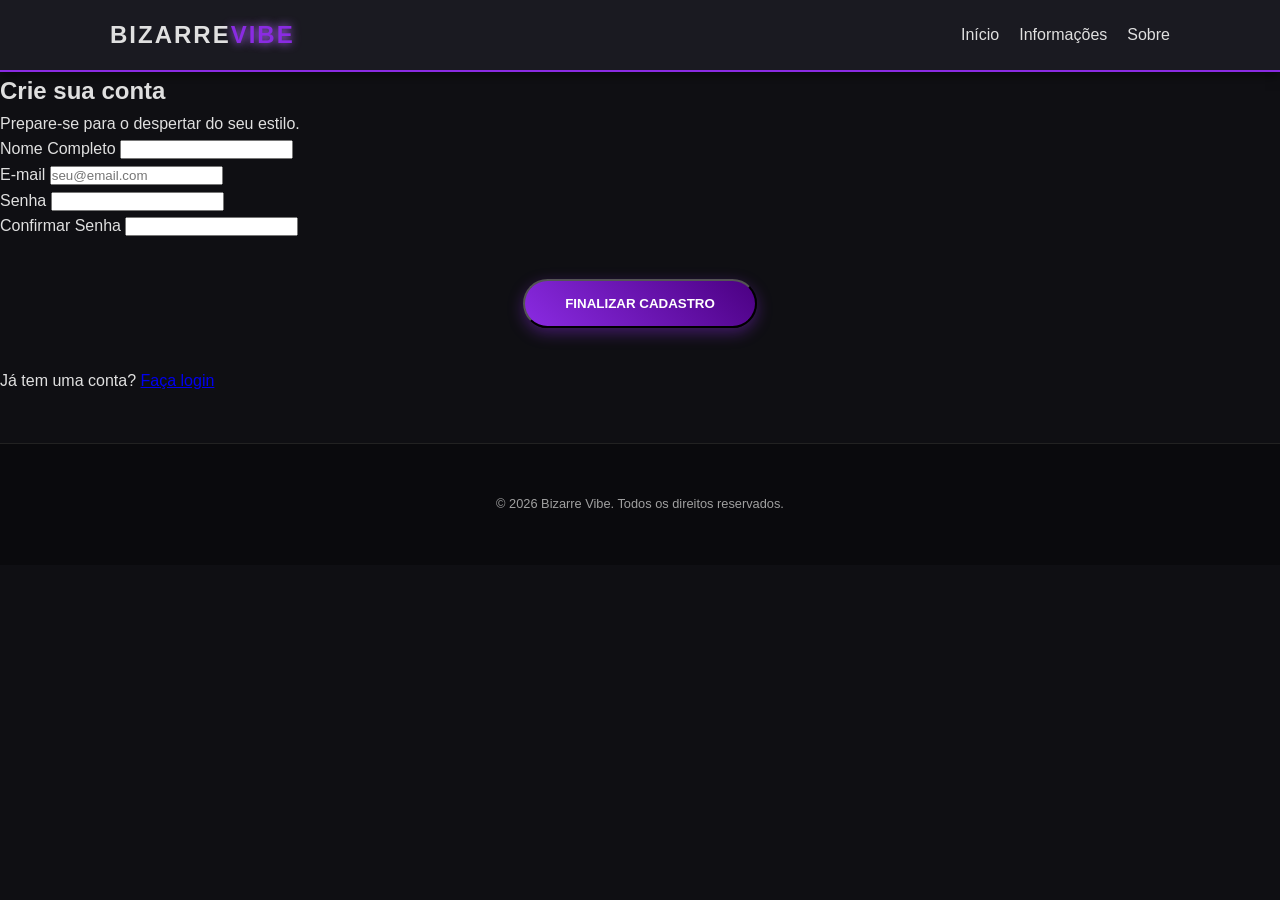
==== cadastro.html @ b36dcb32 "Update cadastro.html" ====
<!DOCTYPE html>
<html lang="pt-br">
<head>
    <meta charset="UTF-8">
    <meta name="viewport" content="width=device-width, initial-scale=1.0">
    <title>Cadastro - Bizarre Vibe</title>
    <link rel="stylesheet" href="style.css">
</head>
<body class="cadastro-body">
    <header>
        <div class="header-container">
            <div class="logo">Bizarre<span>Vibe</span></div>
            <nav>
                <ul>
                    <li><a href="index.html">Início</a></li>
                    <li><a href="index.html#informacoes">Informações</a></li>
                    <li><a href="#">Sobre</a></li>
                </ul>
            </nav>
        </div>
    </header>

    <main class="form-wrapper">
        <div class="form-container">
            <h2>Crie sua conta</h2>
            <p>Prepare-se para o despertar do seu estilo.</p>
            
            <form action="#">
                <div class="input-group">
                    <label for="nome">Nome Completo</label>
                    <input type="text" id="nome" required>
                </div>

                <div class="input-group">
                    <label for="email">E-mail</label>
                    <input type="email" id="email" placeholder="seu@email.com" required>
                </div>

                <div class="input-group">
                    <label for="senha">Senha</label>
                    <input type="password" id="senha" required>
                </div>

                <div class="input-group">
                    <label for="confirmar-senha">Confirmar Senha</label>
                    <input type="password" id="confirmar-senha"  required>
                </div>

                <button type="submit" class="btn">Finalizar Cadastro</button>
            </form>
            
            <p class="login-link">Já tem uma conta? <a href="#">Faça login</a></p>
        </div>
    </main>

    <footer>
        <p>&copy; 2026 Bizarre Vibe. Todos os direitos reservados.</p>
    </footer>
</body>
</html>
---- style.css ----
/* Variáveis de Cores */
:root {
    --fundo-escuro: #0f0f13;
    --fundo-card: #1a1a21;
    --roxo-principal: #8a2be2;
    --roxo-brilho: #b066ff;
    --detalhe-ouro: #ffdf00;
    --texto-claro: #e0e0e0;
    --texto-cinza: #a0a0a0;
}

/* Configurações Gerais */
* {
    margin: 0;
    padding: 0;
    box-sizing: border-box;
}

body {
    background-color: var(--fundo-escuro);
    color: var(--texto-claro);
    font-family: 'Segoe UI', Tahoma, Geneva, Verdana, sans-serif;
    line-height: 1.6;
}

/* Header e Navegação */
header {
    background-color: var(--fundo-card); /* Cor sólida cinza escuro */
    padding: 1rem 0;
    border-bottom: 2px solid var(--roxo-principal);
    position: sticky;
    top: 0;
    z-index: 1000;
    box-shadow: 0 4px 10px rgba(0, 0, 0, 0.5); /* Sombra para dar profundidade */
}

.header-container {
    max-width: 1100px;
    margin: 0 auto;
    display: flex;
    justify-content: space-between;
    align-items: center;
    padding: 0 20px;
}

.logo {
    font-size: 1.5rem;
    font-weight: bold;
    text-transform: uppercase;
    letter-spacing: 2px;
}

.logo span {
    color: var(--roxo-principal);
    text-shadow: 0 0 10px var(--roxo-brilho);
}

nav ul {
    list-style: none;
    display: flex;
    gap: 20px;
}

nav a {
    text-decoration: none;
    color: var(--texto-claro);
    font-weight: 500;
    transition: 0.3s;
}

nav a:hover {
    color: var(--detalhe-ouro);
}

/* Hero Section */
.hero {
    height: 40vh;
    display: flex;
    flex-direction: column;
    justify-content: center;
    align-items: center;
    text-align: center;
    background: linear-gradient(to bottom, rgba(15, 15, 19, 0.5), var(--fundo-escuro)),
                url('sua-imagem-de-fundo.jpg') center/cover; /* Opcional */
}

.hero h1 {
    font-size: 3.5rem;
    color: var(--detalhe-ouro);
    text-shadow: 3px 3px 0px var(--roxo-principal);
    margin-bottom: 10px;
}

/* Seção de Informações */
#informacoes {
    max-width: 1100px;
    margin: 50px auto;
    padding: 0 20px;
}

#informacoes h2 {
    text-align: center;
    margin-bottom: 40px;
    color: var(--roxo-brilho);
    font-size: 2rem;
}

.informacao-grade {
    display: grid;
    grid-template-columns: repeat(2, 1fr); 
    gap: 20px;
    max-width: 900px;
    margin: 0 auto;
}

.informacao {
    background-color: var(--fundo-card);
    padding: 25px;
    border-radius: 12px;
    border: 1px solid rgba(138, 43, 226, 0.3);
    display: flex;
    flex-direction: column;
    justify-content: flex-start;
    text-align: left;
}

.informacao:hover {
    transform: translateY(-5px);
    border-color: var(--roxo-principal);
    box-shadow: 0 10px 20px rgba(0,0,0,0.5);
}

.informacao h3 {
    color: var(--detalhe-ouro);
    margin-bottom: 15px;
}

.informacao p {
    color: var(--texto-cinza);
    font-size: 0.95rem;
}

/* Botão Principal */
.btn {
    display: block;
    width: fit-content;
    margin: 40px auto;
    padding: 15px 40px;
    background: linear-gradient(45deg, var(--roxo-principal), #4b0082);
    color: white;
    text-decoration: none;
    font-weight: bold;
    border-radius: 50px;
    text-transform: uppercase;
    box-shadow: 0 5px 15px rgba(138, 43, 226, 0.4);
    transition: 0.3s;
}

.btn:hover {
    transform: scale(1.1);
    box-shadow: 0 0 25px var(--roxo-brilho);
}

/* Footer */
footer {
    text-align: center;
    padding: 40px 20px;
    background-color: #0a0a0d;
    border-top: 1px solid #222;
    margin-top: 50px;
}

footer p {
    font-size: 0.8rem;
    color: var(--texto-cinza);
    margin: 10px 0;
}

footer a {
    color: var(--roxo-brilho);
    text-decoration: none;
    margin: 0 10px;
}
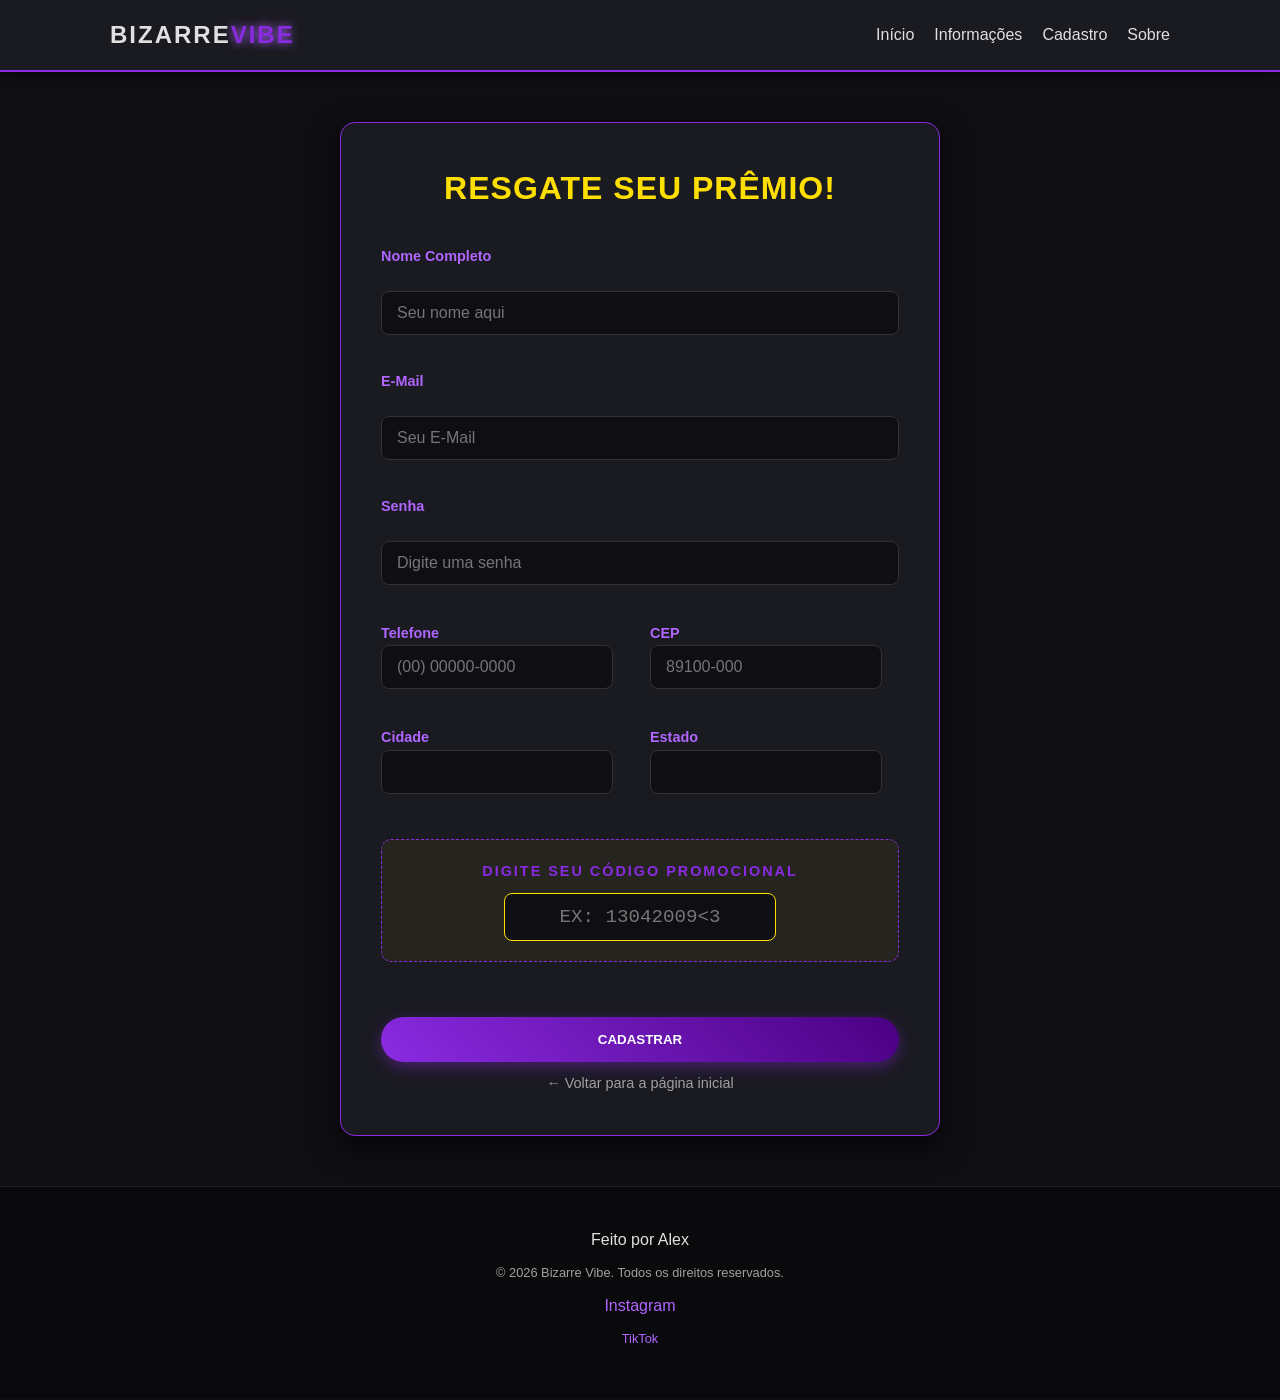
==== commit b9ed04b9: "<3" ====
--- a/cadastro.html
+++ b/cadastro.html
@@ -1,12 +1,15 @@
 <!DOCTYPE html>
-<html lang="pt-br">
+<html lang="pt-BR">
+
 <head>
     <meta charset="UTF-8">
     <meta name="viewport" content="width=device-width, initial-scale=1.0">
-    <title>Cadastro - Bizarre Vibe</title>
-    <link rel="stylesheet" href="style.css">
+    <title>Cadastro de código</title>
+    <link rel="stylesheet" href="css/style.css">
 </head>
-<body class="cadastro-body">
+
+<body>
+
     <header>
         <div class="header-container">
             <div class="logo">Bizarre<span>Vibe</span></div>
@@ -14,47 +17,68 @@
                 <ul>
                     <li><a href="index.html">Início</a></li>
                     <li><a href="index.html#informacoes">Informações</a></li>
-                    <li><a href="#">Sobre</a></li>
+                    <li><a href="cadastro.html">Cadastro</a></li>
+                    <li><a href="#sobre">Sobre</a></li>
+                    </li>
                 </ul>
             </nav>
         </div>
     </header>
 
-    <main class="form-wrapper">
-        <div class="form-container">
-            <h2>Crie sua conta</h2>
-            <p>Prepare-se para o despertar do seu estilo.</p>
-            
-            <form action="#">
-                <div class="input-group">
-                    <label for="nome">Nome Completo</label>
-                    <input type="text" id="nome" required>
-                </div>
+    <section id="cadastro" class="products">
+        <h2 class="section-title">
+            <p>Resgate seu prêmio!</p>
+        </h2>
+ <form method="post">
+    <label for="nome">Nome Completo</label>
+    <input type="text" id="nome" placeholder="Seu nome aqui" required>
 
-                <div class="input-group">
-                    <label for="email">E-mail</label>
-                    <input type="email" id="email" placeholder="seu@email.com" required>
-                </div>
+    <label for="email">E-Mail</label>
+    <input type="email" id="email" placeholder="Seu E-Mail" required>
 
-                <div class="input-group">
-                    <label for="senha">Senha</label>
-                    <input type="password" id="senha" required>
-                </div>
+    <label for="senha">Senha</label>
+    <input type="password" id="senha" placeholder="Digite uma senha" required>
 
-                <div class="input-group">
-                    <label for="confirmar-senha">Confirmar Senha</label>
-                    <input type="password" id="confirmar-senha"  required>
-                </div>
+    <div>
+        <label>Telefone</label>
+        <input type="tel" id="telefone" placeholder="(00) 00000-0000" required>
+    </div>
+    <div>
+        <label>CEP</label>
+        <input type="text" id="cep" placeholder="89100-000" required>
+    </div>
 
-                <button type="submit" class="btn">Finalizar Cadastro</button>
-            </form>
-            
-            <p class="login-link">Já tem uma conta? <a href="#">Faça login</a></p>
-        </div>
-    </main>
+    <div>
+        <label>Cidade</label>
+        <input type="text" id="cidade" required>
+    </div>
+    <div>
+        <label>Estado</label>
+        <input type="text" id="estado" required>
+    </div>
 
-    <footer>
+    <div class="promo-container">
+        <label for="promo">Digite seu código promocional</label>
+        <input type="text" id="promo" placeholder="EX: 13042009<3" required>
+    </div>
+
+    <div class="btn-group">
+        <button type="submit" class="btn-cadstrar">Cadastrar</button>
+        <a href="index.html" class="btn-voltar">← Voltar para a página inicial</a>
+    </div>
+</form>
+
+    </section>
+
+
+    <!-- Rodapé -->
+     <footer>
+        Feito por Alex
         <p>&copy; 2026 Bizarre Vibe. Todos os direitos reservados.</p>
+        <a href="https://instagram.com/bizarrevibe">Instagram</a><p>
+        <a href="https://tiktok.com/@bizarrevibe">TikTok</a>
     </footer>
+
 </body>
+
 </html>
--- a/css/style.css
+++ b/css/style.css
@@ -0,0 +1,342 @@
+/* Variáveis de Cores */
+:root {
+    --fundo-escuro: #0f0f13;
+    --fundo-card: #1a1a21;
+    --roxo-principal: #8a2be2;
+    --roxo-brilho: #b066ff;
+    --detalhe-ouro: #ffdf00;
+    --texto-claro: #e0e0e0;
+    --texto-cinza: #a0a0a0;
+}
+
+/* Configurações Gerais */
+* {
+    margin: 0;
+    padding: 0;
+    box-sizing: border-box;
+}
+
+body {
+    background-color: var(--fundo-escuro);
+    color: var(--texto-claro);
+    font-family: 'Segoe UI', Tahoma, Geneva, Verdana, sans-serif;
+    line-height: 1.6;
+}
+
+/* Header e Navegação */
+header {
+    background-color: var(--fundo-card); /* Cor sólida cinza escuro */
+    padding: 1rem 0;
+    border-bottom: 2px solid var(--roxo-principal);
+    position: sticky;
+    top: 0;
+    z-index: 1000;
+    box-shadow: 0 4px 10px rgba(0, 0, 0, 0.5); /* Sombra para dar profundidade */
+}
+
+.header-container {
+    max-width: 1100px;
+    margin: 0 auto;
+    display: flex;
+    justify-content: space-between;
+    align-items: center;
+    padding: 0 20px;
+}
+
+.logo {
+    font-size: 1.5rem;
+    font-weight: bold;
+    text-transform: uppercase;
+    letter-spacing: 2px;
+}
+
+.logo span {
+    color: var(--roxo-principal);
+    text-shadow: 0 0 10px var(--roxo-brilho);
+}
+
+nav ul {
+    list-style: none;
+    display: flex;
+    gap: 20px;
+}
+
+nav a {
+    text-decoration: none;
+    color: var(--texto-claro);
+    font-weight: 500;
+    transition: 0.3s;
+}
+
+nav a:hover {
+    color: var(--detalhe-ouro);
+}
+
+/* Hero Section */
+.hero {
+    height: 40vh;
+    display: flex;
+    flex-direction: column;
+    justify-content: center;
+    align-items: center;
+    text-align: center;
+    background: linear-gradient(to bottom, rgba(15, 15, 19, 0.5), var(--fundo-escuro)),
+                url('sua-imagem-de-fundo.jpg') center/cover; /* Opcional */
+}
+
+.hero h1 {
+    font-size: 3.5rem;
+    color: var(--detalhe-ouro);
+    text-shadow: 3px 3px 0px var(--roxo-principal);
+    margin-bottom: 10px;
+}
+.hero img {
+    width: 100%;
+    height: 400px;
+    object-fit: cover;
+
+}
+
+/* Seção de Informações */
+#informacoes {
+    max-width: 1100px;
+    margin: 50px auto;
+    padding: 0 20px;
+}
+
+#informacoes h2 {
+    text-align: center;
+    margin-bottom: 40px;
+    color: var(--roxo-brilho);
+    font-size: 2rem;
+}
+
+.informacao-grade {
+    display: grid;
+    grid-template-columns: repeat(2, 1fr); 
+    gap: 20px;
+    max-width: 900px;
+    margin: 0 auto;
+}
+
+.informacao {
+    background-color: var(--fundo-card);
+    padding: 25px;
+    border-radius: 12px;
+    border: 1px solid rgba(138, 43, 226, 0.3);
+    display: flex;
+    flex-direction: column;
+    justify-content: flex-start;
+    text-align: left;
+}
+
+.informacao:hover {
+    transform: translateY(-5px);
+    border-color: var(--roxo-principal);
+    box-shadow: 0 10px 20px rgba(0,0,0,0.5);
+}
+
+.informacao h3 {
+    color: var(--detalhe-ouro);
+    margin-bottom: 15px;
+}
+
+.informacao p {
+    color: var(--texto-cinza);
+    font-size: 0.95rem;
+}
+
+/* Botão Principal */
+.btn {
+    display: block;
+    width: fit-content;
+    margin: 40px auto;
+    padding: 15px 40px;
+    background: linear-gradient(45deg, var(--roxo-principal), #4b0082);
+    color: white;
+    text-decoration: none;
+    font-weight: bold;
+    border-radius: 50px;
+    text-transform: uppercase;
+    box-shadow: 0 5px 15px rgba(138, 43, 226, 0.4);
+    transition: 0.3s;
+}
+
+.btn:hover {
+    transform: scale(1.1);
+    box-shadow: 0 0 25px var(--roxo-brilho);
+}
+
+/* Footer */
+footer {
+    text-align: center;
+    padding: 40px 20px;
+    background-color: #0a0a0d;
+    border-top: 1px solid #222;
+    margin-top: 50px;
+}
+
+footer p {
+    font-size: 0.8rem;
+    color: var(--texto-cinza);
+    margin: 10px 0;
+}
+
+footer a {
+    color: var(--roxo-brilho);
+    text-decoration: none;
+    margin: 0 10px;
+}
+/* Estilização da Seção de Cadastro */
+#cadastro {
+    max-width: 600px;
+    margin: 50px auto;
+    padding: 40px;
+    background-color: var(--fundo-card);
+    border-radius: 15px;
+    border: 1px solid var(--roxo-principal);
+    box-shadow: 0 10px 30px rgba(0, 0, 0, 0.7);
+}
+
+.section-title p {
+    color: var(--detalhe-ouro);
+    font-size: 2rem;
+    text-align: center;
+    margin-bottom: 30px;
+    text-transform: uppercase;
+    letter-spacing: 1px;
+}
+
+/* Estilização do Formulário */
+form {
+    display: flex;
+    flex-direction: column;
+}
+
+label {
+    margin-bottom: 8px;
+    font-weight: bold;
+    color: var(--roxo-brilho);
+    font-size: 0.9rem;
+}
+
+input {
+    background-color: #0f0f13; /* Fundo mais escuro que o card */
+    border: 1px solid #333;
+    border-radius: 8px;
+    padding: 12px 15px;
+    color: var(--texto-claro);
+    margin-bottom: 20px;
+    font-size: 1rem;
+    transition: all 0.3s ease;
+}
+
+/* Efeito de foco (quando clica na caixa) */
+input:focus {
+    outline: none;
+    border-color: var(--roxo-brilho);
+    box-shadow: 0 0 10px rgba(176, 102, 255, 0.4);
+    background-color: #1a1a21;
+}
+
+/* Ajuste para o botão de cadastro */
+.btn-cadstrar {
+    cursor: pointer;
+    border: none;
+    padding: 15px;
+    background: linear-gradient(45deg, var(--roxo-principal), #4b0082);
+    color: white;
+    font-weight: bold;
+    border-radius: 50px;
+    text-transform: uppercase;
+    box-shadow: 0 5px 15px rgba(138, 43, 226, 0.4);
+    transition: 0.3s;
+    margin-top: 10px;
+}
+
+.btn-cadstrar:hover {
+    transform: scale(1.05);
+    box-shadow: 0 0 25px var(--roxo-brilho);
+}
+
+/* Responsividade simples */
+@media (max-width: 768px) {
+    #cadastro {
+        margin: 20px;
+        padding: 25px;
+    }
+}
+/* Container do Formulário como Grade */
+#cadastro form {
+    display: grid;
+    grid-template-columns: repeat(2, 1fr); /* Divide em 2 colunas iguais */
+    gap: 15px 20px;
+    align-items: end;
+}
+
+/* Campos que ocupam a linha inteira (Nome, Email, Senha) */
+#cadastro label[for="nome"], #cadastro input#nome,
+#cadastro label[for="email"], #cadastro input#email,
+#cadastro label[for="senha"], #cadastro input#senha,
+#cadastro .promo-container,
+#cadastro .btn-group {
+    grid-column: span 2;
+}
+
+/* Estilização do Campo de Código Promocional */
+.promo-container {
+    background: rgba(255, 223, 0, 0.05);
+    padding: 20px;
+    border-radius: 10px;
+    border: 1px dashed var(--roxo-principal);
+    margin: 10px 0;
+    text-align: center;
+}
+
+.promo-container label {
+    color: var(--roxo-principal);
+    display: block;
+    margin-bottom: 10px;
+    text-transform: uppercase;
+    letter-spacing: 2px;
+}
+
+.promo-container input {
+    margin-bottom: 0;
+    text-align: center;
+    border-color: var(--detalhe-ouro);
+    font-family: monospace;
+    font-size: 1.2rem;
+}
+
+/* Agrupamento de Botões */
+.btn-group {
+    display: flex;
+    flex-direction: column;
+    gap: 10px;
+    margin-top: 20px;
+}
+
+.btn-voltar {
+    text-align: center;
+    text-decoration: none;
+    color: var(--texto-cinza);
+    font-size: 0.9rem;
+    transition: 0.3s;
+}
+
+.btn-voltar:hover {
+    color: var(--texto-claro);
+    text-decoration: underline;
+}
+
+/* Ajuste de Responsividade */
+@media (max-width: 600px) {
+    #cadastro form {
+        grid-template-columns: 1fr; /* Volta para 1 coluna no celular */
+    }
+    #cadastro label, #cadastro input, 
+    #cadastro .promo-container, #cadastro .btn-group {
+        grid-column: span 1;
+    }
+}
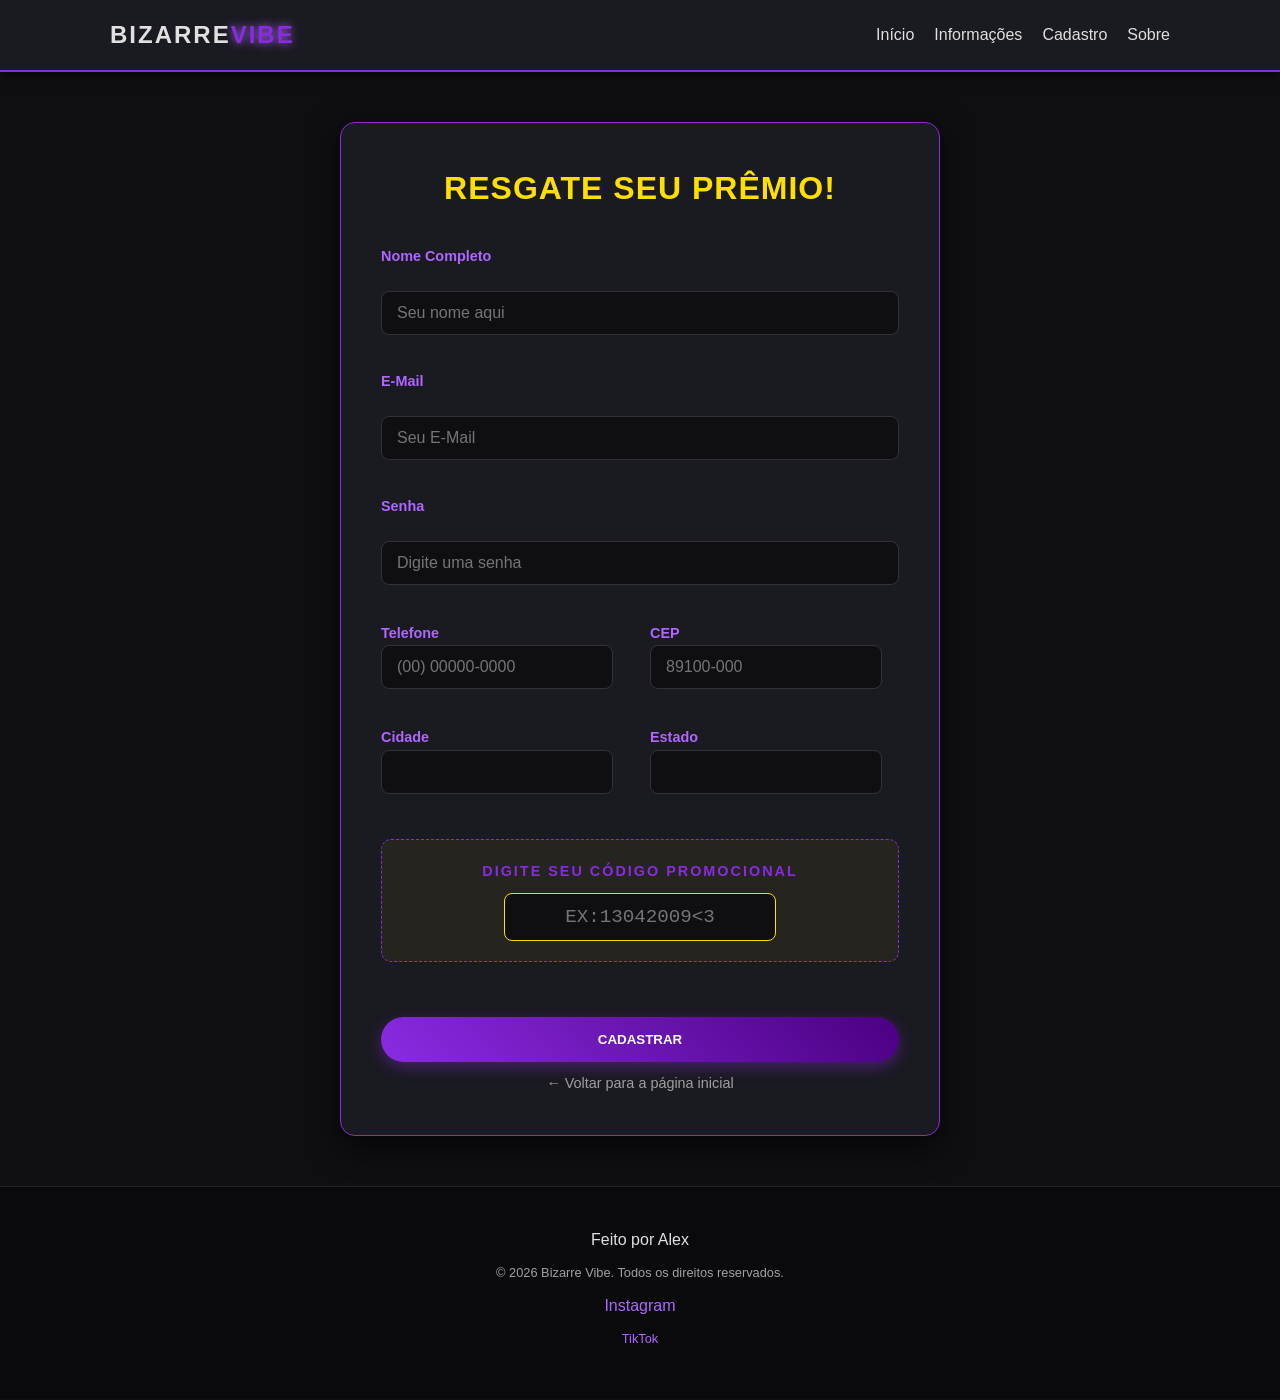
==== commit 0acf9572: "lero lero lero" ====
--- a/cadastro.html
+++ b/cadastro.html
@@ -19,7 +19,6 @@
                     <li><a href="index.html#informacoes">Informações</a></li>
                     <li><a href="cadastro.html">Cadastro</a></li>
                     <li><a href="#sobre">Sobre</a></li>
-                    </li>
                 </ul>
             </nav>
         </div>
@@ -29,56 +28,57 @@
         <h2 class="section-title">
             <p>Resgate seu prêmio!</p>
         </h2>
- <form method="post">
-    <label for="nome">Nome Completo</label>
-    <input type="text" id="nome" placeholder="Seu nome aqui" required>
+        <form method="post">
+            <label for="nome">Nome Completo</label>
+            <input type="text" id="nome" placeholder="Seu nome aqui" required>
 
-    <label for="email">E-Mail</label>
-    <input type="email" id="email" placeholder="Seu E-Mail" required>
+            <label for="email">E-Mail</label>
+            <input type="email" id="email" placeholder="Seu E-Mail" required>
 
-    <label for="senha">Senha</label>
-    <input type="password" id="senha" placeholder="Digite uma senha" required>
+            <label for="senha">Senha</label>
+            <input type="password" id="senha" placeholder="Digite uma senha" required>
 
-    <div>
-        <label>Telefone</label>
-        <input type="tel" id="telefone" placeholder="(00) 00000-0000" required>
-    </div>
-    <div>
-        <label>CEP</label>
-        <input type="text" id="cep" placeholder="89100-000" required>
-    </div>
+            <div>
+                <label>Telefone</label>
+                <input type="tel" id="telefone" placeholder="(00) 00000-0000" required>
+            </div>
+            <div>
+                <label>CEP</label>
+                <input type="text" id="cep" placeholder="89100-000" required>
+            </div>
 
-    <div>
-        <label>Cidade</label>
-        <input type="text" id="cidade" required>
-    </div>
-    <div>
-        <label>Estado</label>
-        <input type="text" id="estado" required>
-    </div>
+            <div>
+                <label>Cidade</label>
+                <input type="text" id="cidade" required>
+            </div>
+            <div>
+                <label>Estado</label>
+                <input type="text" id="estado" required>
+            </div>
 
-    <div class="promo-container">
-        <label for="promo">Digite seu código promocional</label>
-        <input type="text" id="promo" placeholder="EX: 13042009<3" required>
-    </div>
+            <div class="promo-container">
+                <label for="promo">Digite seu código promocional</label>
+                <input type="text" id="promo" placeholder="EX:13042009<3" required>
+            </div>
 
-    <div class="btn-group">
-        <button type="submit" class="btn-cadstrar">Cadastrar</button>
-        <a href="index.html" class="btn-voltar">← Voltar para a página inicial</a>
-    </div>
-</form>
+            <div class="btn-group">
+               <button type="submit" class="btn-cadstrar" id="botao">Cadastrar</button>
+                <a href="index.html" class="btn-voltar">← Voltar para a página inicial</a>
+            </div>
+        </form>
 
     </section>
 
-
-    <!-- Rodapé -->
-     <footer>
+    <footer id="sobre">
         Feito por Alex
         <p>&copy; 2026 Bizarre Vibe. Todos os direitos reservados.</p>
-        <a href="https://instagram.com/bizarrevibe">Instagram</a><p>
-        <a href="https://tiktok.com/@bizarrevibe">TikTok</a>
+        <a href="https://instagram.com/bizarrevibe">Instagram</a>
+        <p>
+            <a href="https://tiktok.com/@bizarrevibe">TikTok</a>
+        </p>
     </footer>
 
+    <script src="js/javascript.js"></script>
 </body>
 
 </html>
--- a/css/style.css
+++ b/css/style.css
@@ -339,4 +339,12 @@
     #cadastro .promo-container, #cadastro .btn-group {
         grid-column: span 1;
     }
+}
+.main-premio img {
+    width: 100%;
+    max-width: 300px;
+    margin: 20px auto;
+    display: block;
+    border-radius: 20px;
+    box-shadow: 0 10px 30px rgba(0,0,0,0.5);
 }
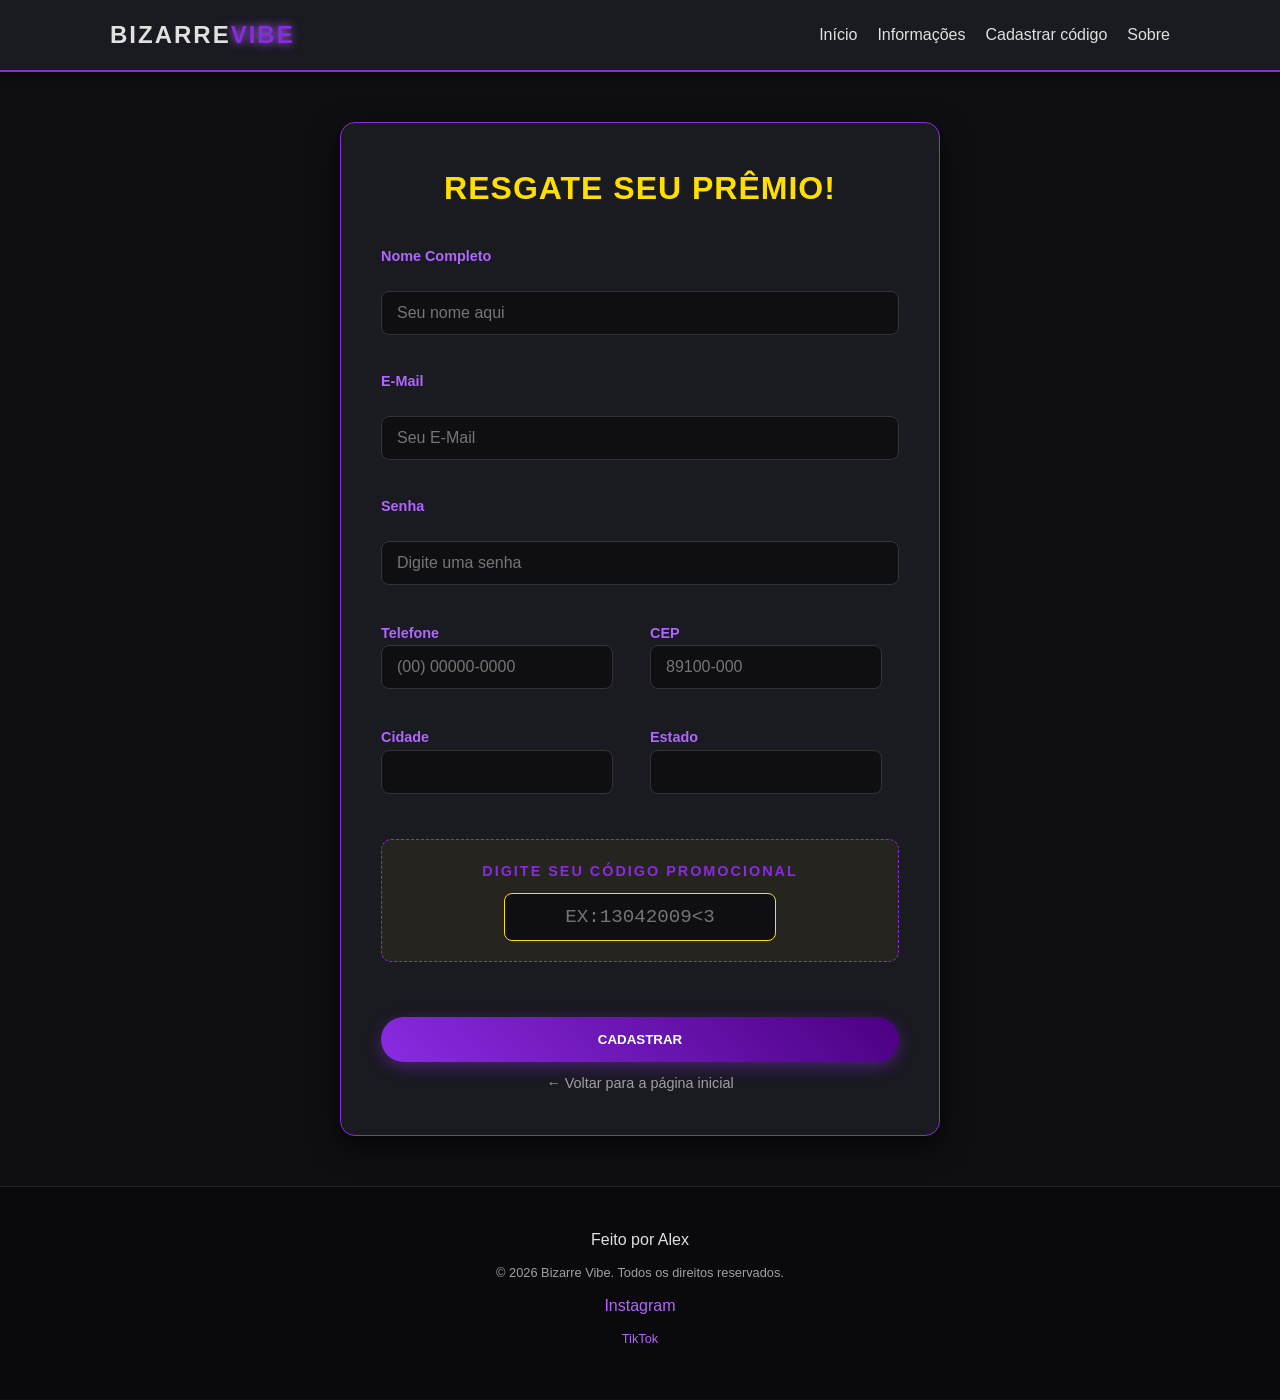
==== commit 0e00a23a: "3232" ====
--- a/cadastro.html
+++ b/cadastro.html
@@ -17,7 +17,7 @@
                 <ul>
                     <li><a href="index.html">Início</a></li>
                     <li><a href="index.html#informacoes">Informações</a></li>
-                    <li><a href="cadastro.html">Cadastro</a></li>
+                    <li><a href="cadastro.html">Cadastrar código</a></li>
                     <li><a href="#sobre">Sobre</a></li>
                 </ul>
             </nav>
@@ -62,11 +62,10 @@
             </div>
 
             <div class="btn-group">
-               <button type="submit" class="btn-cadstrar" id="botao">Cadastrar</button>
+                <button type="submit" class="btn-cadstrar" id="botao">Cadastrar</button>
                 <a href="index.html" class="btn-voltar">← Voltar para a página inicial</a>
             </div>
         </form>
-
     </section>
 
     <footer id="sobre">
--- a/css/style.css
+++ b/css/style.css
@@ -341,8 +341,9 @@
     }
 }
 .main-premio img {
-    width: 100%;
-    max-width: 300px;
+    height: auto;
+    width: 90%;
+    max-width: 700px;
     margin: 20px auto;
     display: block;
     border-radius: 20px;
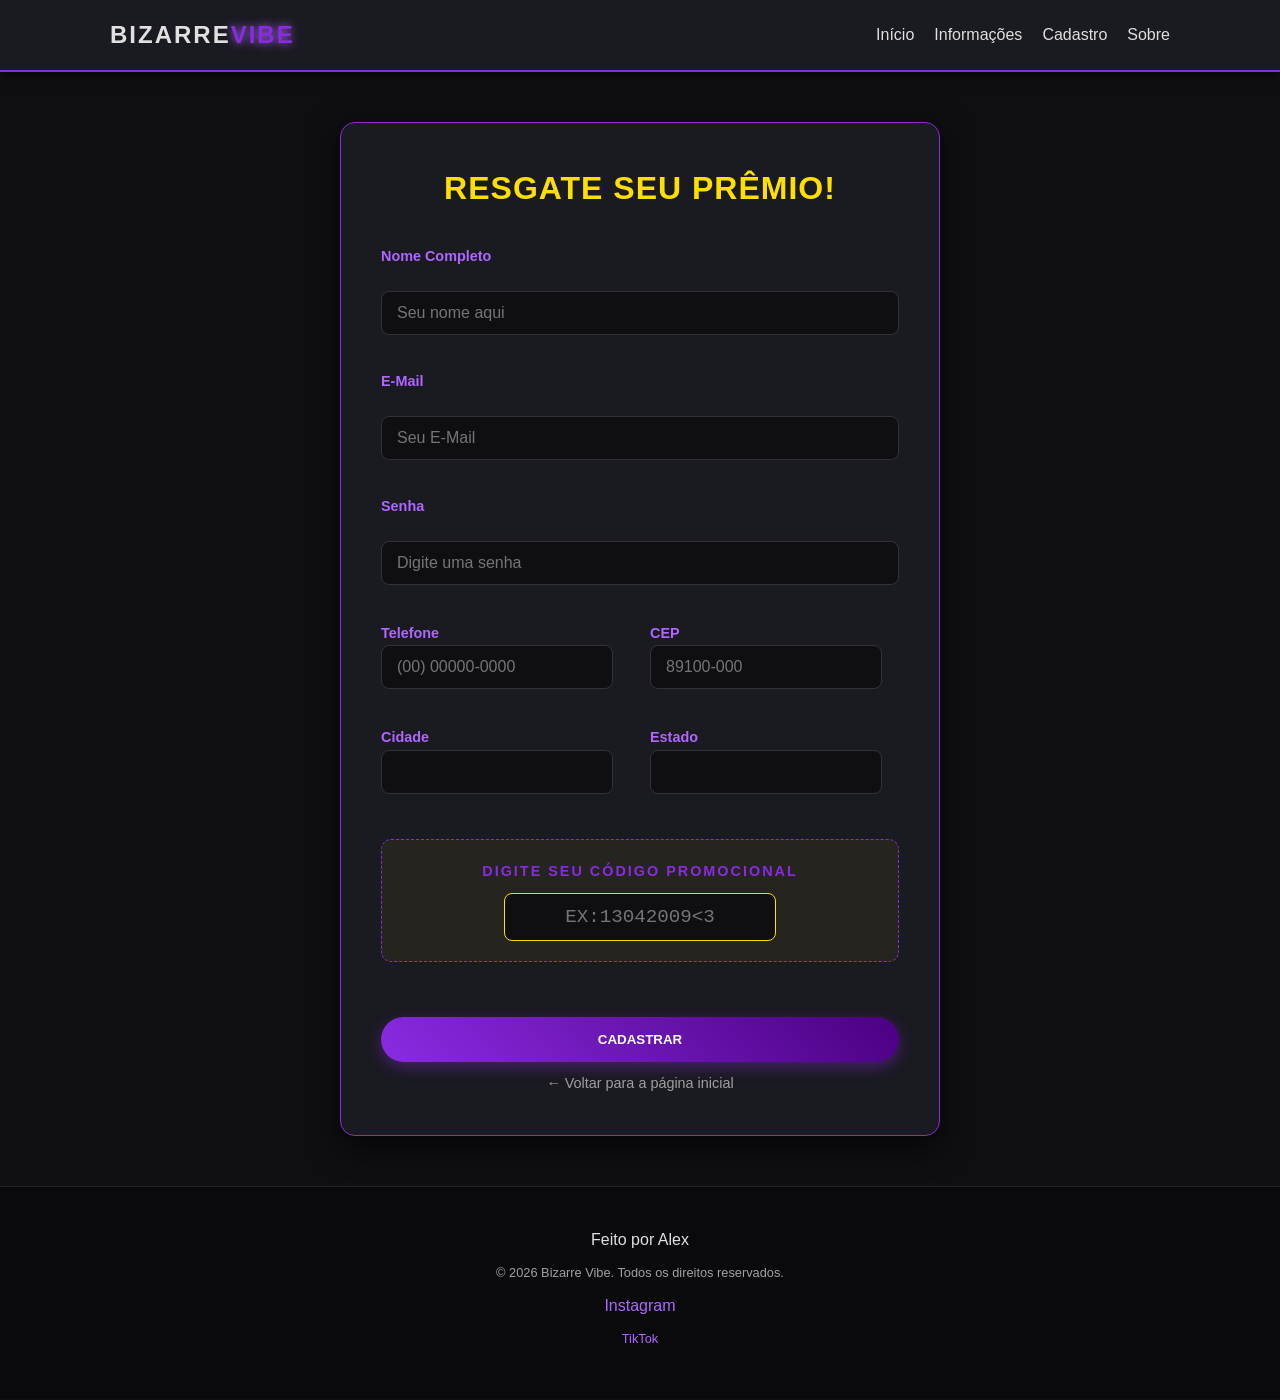
==== commit f6977161: "xd" ====
--- a/cadastro.html
+++ b/cadastro.html
@@ -17,7 +17,7 @@
                 <ul>
                     <li><a href="index.html">Início</a></li>
                     <li><a href="index.html#informacoes">Informações</a></li>
-                    <li><a href="cadastro.html">Cadastrar código</a></li>
+                    <li><a href="cadastro.html">Cadastro</a></li>
                     <li><a href="#sobre">Sobre</a></li>
                 </ul>
             </nav>
@@ -44,7 +44,7 @@
             </div>
             <div>
                 <label>CEP</label>
-                <input type="text" id="cep" placeholder="89100-000" required>
+                <input type="number" id="cep" placeholder="89100-000" required>
             </div>
 
             <div>
@@ -62,10 +62,11 @@
             </div>
 
             <div class="btn-group">
-                <button type="submit" class="btn-cadstrar" id="botao">Cadastrar</button>
+               <button type="submit" class="btn-cadstrar" id="botao">Cadastrar</button>
                 <a href="index.html" class="btn-voltar">← Voltar para a página inicial</a>
             </div>
         </form>
+
     </section>
 
     <footer id="sobre">
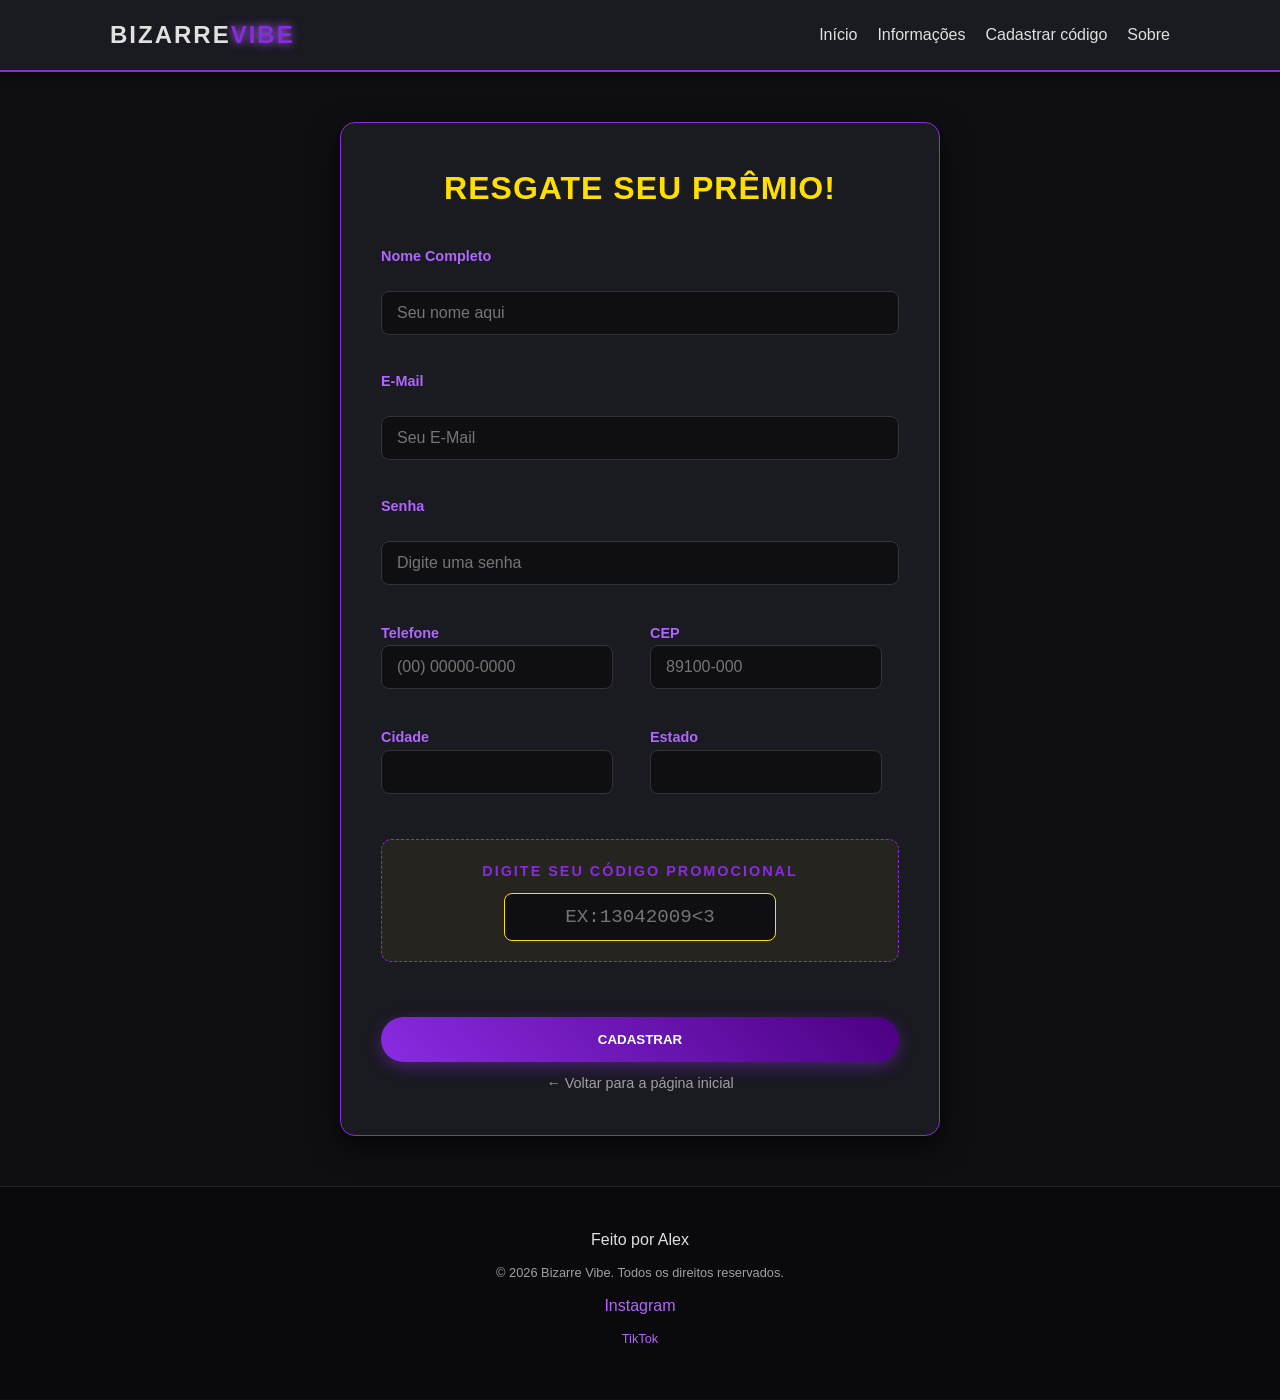
==== commit d1482361: "Merge branch 'main' of https://github.com/Alekci/promocao" ====
--- a/cadastro.html
+++ b/cadastro.html
@@ -17,7 +17,7 @@
                 <ul>
                     <li><a href="index.html">Início</a></li>
                     <li><a href="index.html#informacoes">Informações</a></li>
-                    <li><a href="cadastro.html">Cadastro</a></li>
+                    <li><a href="cadastro.html">Cadastrar código</a></li>
                     <li><a href="#sobre">Sobre</a></li>
                 </ul>
             </nav>
@@ -62,11 +62,10 @@
             </div>
 
             <div class="btn-group">
-               <button type="submit" class="btn-cadstrar" id="botao">Cadastrar</button>
+                <button type="submit" class="btn-cadstrar" id="botao">Cadastrar</button>
                 <a href="index.html" class="btn-voltar">← Voltar para a página inicial</a>
             </div>
         </form>
-
     </section>
 
     <footer id="sobre">
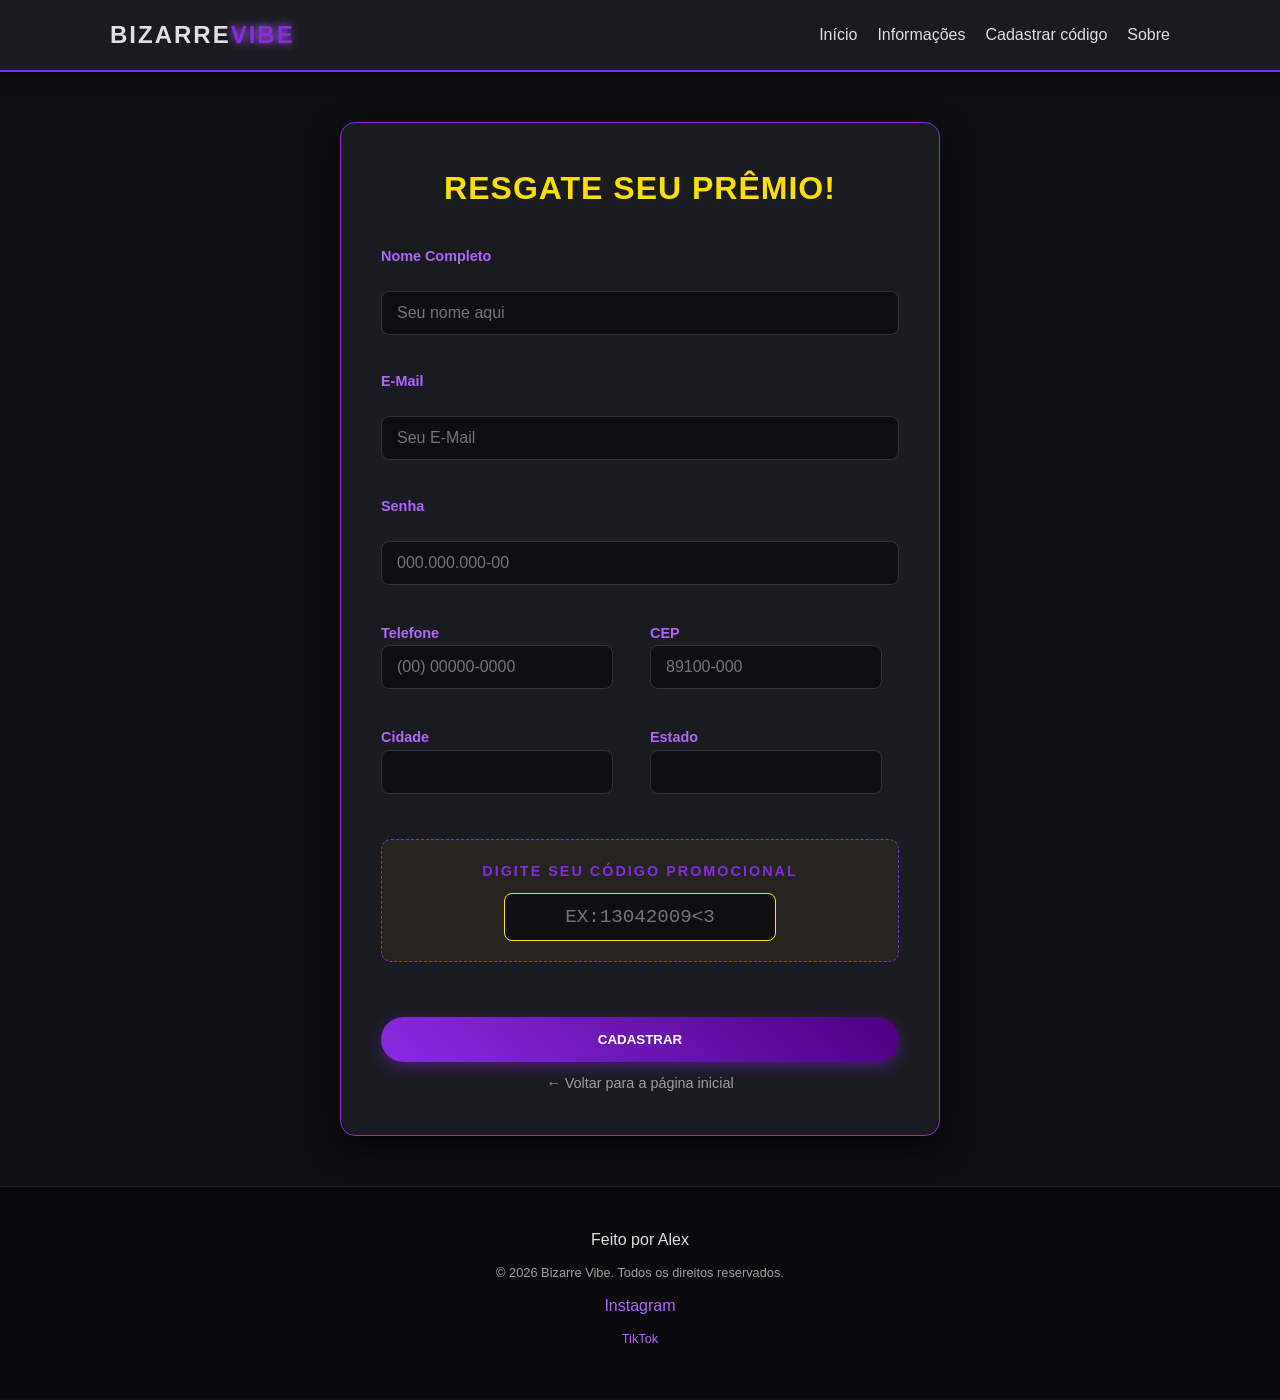
==== commit 002176c4: "xdxd" ====
--- a/cadastro.html
+++ b/cadastro.html
@@ -35,12 +35,12 @@
             <label for="email">E-Mail</label>
             <input type="email" id="email" placeholder="Seu E-Mail" required>
 
-            <label for="senha">Senha</label>
-            <input type="password" id="senha" placeholder="Digite uma senha" required>
+            <label for="CPF">Senha</label>
+            <input type="password" id="senha" placeholder="000.000.000-00" required maxlength="14">
 
             <div>
                 <label>Telefone</label>
-                <input type="tel" id="telefone" placeholder="(00) 00000-0000" required>
+                <input type="tel" id="telefone" placeholder="(00) 00000-0000" required maxlength="15">
             </div>
             <div>
                 <label>CEP</label>
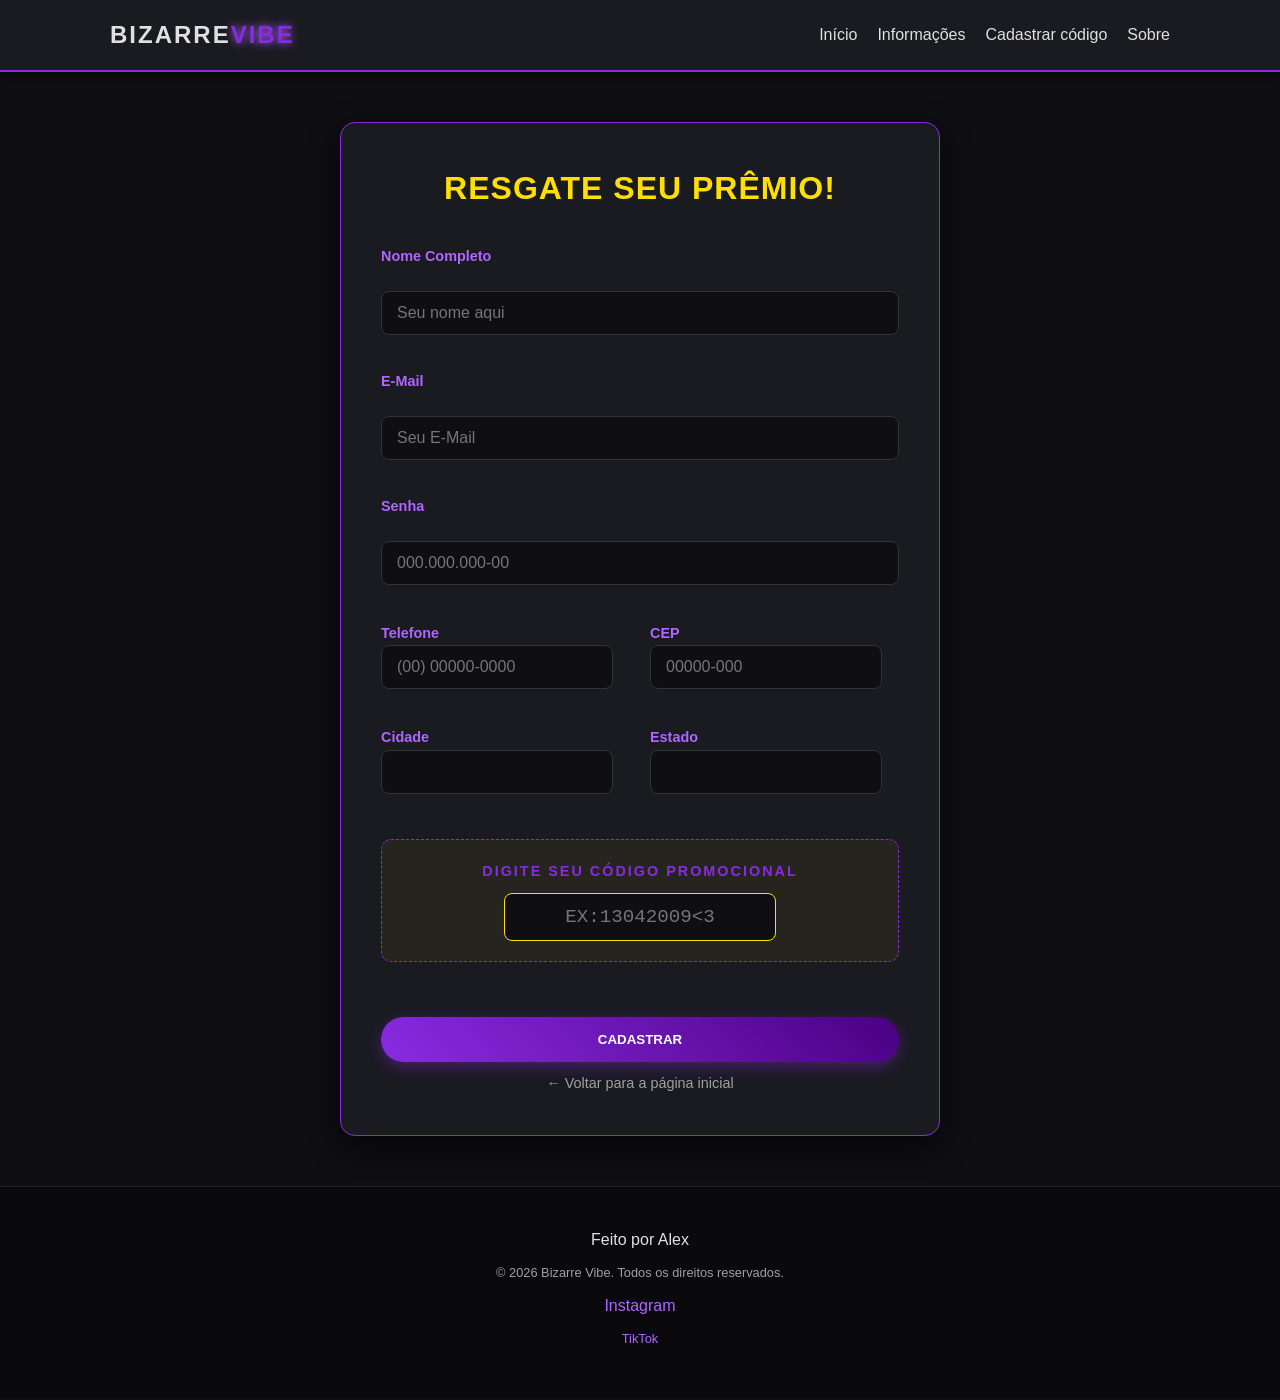
==== commit 273bf262: "teste" ====
--- a/cadastro.html
+++ b/cadastro.html
@@ -44,7 +44,7 @@
             </div>
             <div>
                 <label>CEP</label>
-                <input type="number" id="cep" placeholder="89100-000" required>
+                <input type="number" id="cep" placeholder="00000-000" required>
             </div>
 
             <div>
